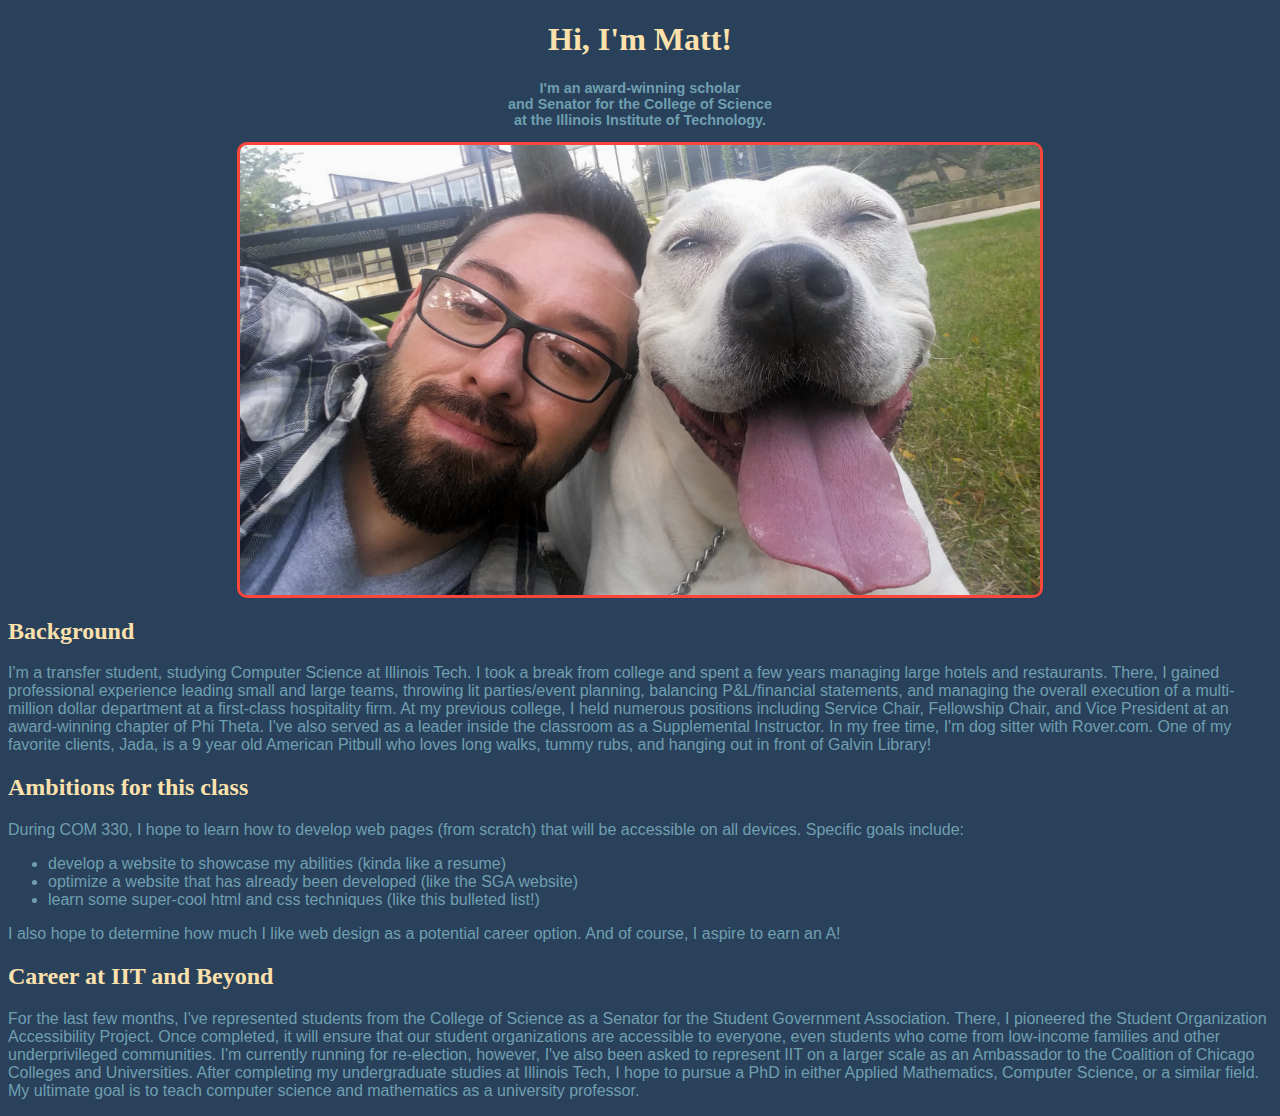
==== index.html @ 2487b68d "Renamed html file." ====
<!DOCTYPE html>
<html lang="en">
  <head>
    <title>About Mathew Chavera</title>
    <meta charset="utf-8" />
    <!-- the line below optimizes mobile screen fit -->
    <meta name="viewport" content="width=device-width, initial-scale=1.0, shrink-to-fit=no" />
    <!-- the line below links to my CSS stylesheet! -->
    <link rel="stylesheet" href="screen.css" />
  </head>
  <body>
    <header id="header">
      <h1>Hi, I'm Matt!</h1>
      <h3>
        I'm an award-winning scholar<br/>
        and Senator for the College of Science<br/>
        at the Illinois Institute of Technology.
      </h3>
      <img src="matt-and-jada.jpg" style="max-width:800px" align="middle">
    </header>
    <main id="content">
      <section id="about-me">
        <article id="background-info">
          <h2>Background</h2>
          <p>
            I'm a transfer student, studying Computer Science at Illinois Tech.  I took a break from
            college and spent a few years managing large hotels and restaurants.  There, I gained
            professional experience leading small and large teams, throwing lit parties/event
            planning, balancing P&L/financial statements, and managing the overall execution of a
            multi-million dollar department at a first-class hospitality firm.  At my previous
            college, I held numerous positions including Service Chair, Fellowship Chair, and Vice
            President at an award-winning chapter of Phi Theta. I've also served as a leader inside
            the classroom as a Supplemental Instructor.  In my free time, I'm dog sitter with
            Rover.com.  One of my favorite clients, Jada, is a 9 year old American Pitbull who loves
            long walks, tummy rubs, and hanging out in front of Galvin Library!
          </p>
        </article>
        <article id="Ambitions">
          <h2>Ambitions for this class</h2>
          <p>
            During COM 330, I hope to learn how to develop web pages (from scratch) that will be
            accessible on all devices.  Specific goals include:
          <!-- must end </p> here, or the text after <ul> will NOT change color -->
          </p>
          <ul>
            <li>develop a website to showcase my abilities (kinda like a resume)</li>
            <li>optimize a website that has already been developed (like the SGA website)</li>
            <li>learn some super-cool html and css techniques (like this bulleted list!)</li>
          </ul>
          <p>
          I also hope to determine how much I like web design as a potential career option.  And
          of course, I aspire to earn an A!
          </p>
        </article>
        <article id="career">
          <h2>Career at IIT and Beyond</h2>
          <p>
            For the last few months, I've represented students from the College of Science as a
            Senator for the Student Government Association.  There, I pioneered the Student
            Organization Accessibility Project.  Once completed, it will ensure that our student
            organizations are accessible to everyone, even students who come from low-income
            families and other underprivileged communities. I'm currently running for re-election,
            however, I've also been asked to represent IIT on a larger scale as an Ambassador to the
            Coalition of Chicago Colleges and Universities.  After completing my undergraduate
            studies at Illinois Tech, I hope to pursue a PhD in either Applied Mathematics, Computer
            Science, or a similar field.  My ultimate goal is to teach computer science and
            mathematics as a university professor.
          </p>
        </article>
      </section>
    </main>
  </body>
---- screen.css ----
html {
  font-family: "Helvetica Neue", Helvetica, Arial, sans-serif;
  //html impacts ALL elements, like a default setting
}

h1,h2,h4,h5,h6 {
  font-family: Georgia, "Times New Roman", Times, Roman, serif;
  //this takes precidence over 'html' because it is more specific
}

h1,h3{
  text-align: center;
  //center the main header
}

h1,h2{
  color: #fde1ad;
  //off-white
}

h3{
  font-family: "Gill Sans", sans-serif;
  font-size: 90%;
  color: #709fb0;
  //light blue
}

img{
  display: block;
  margin-left: auto;
  margin-right: auto;
  width: 90%;
  border-radius: 10px;
  border: 3px solid #fc463b;
}

body {background-color: #29415b;}

p,ul,li{
  color: #709fb0;
  //light blue
}
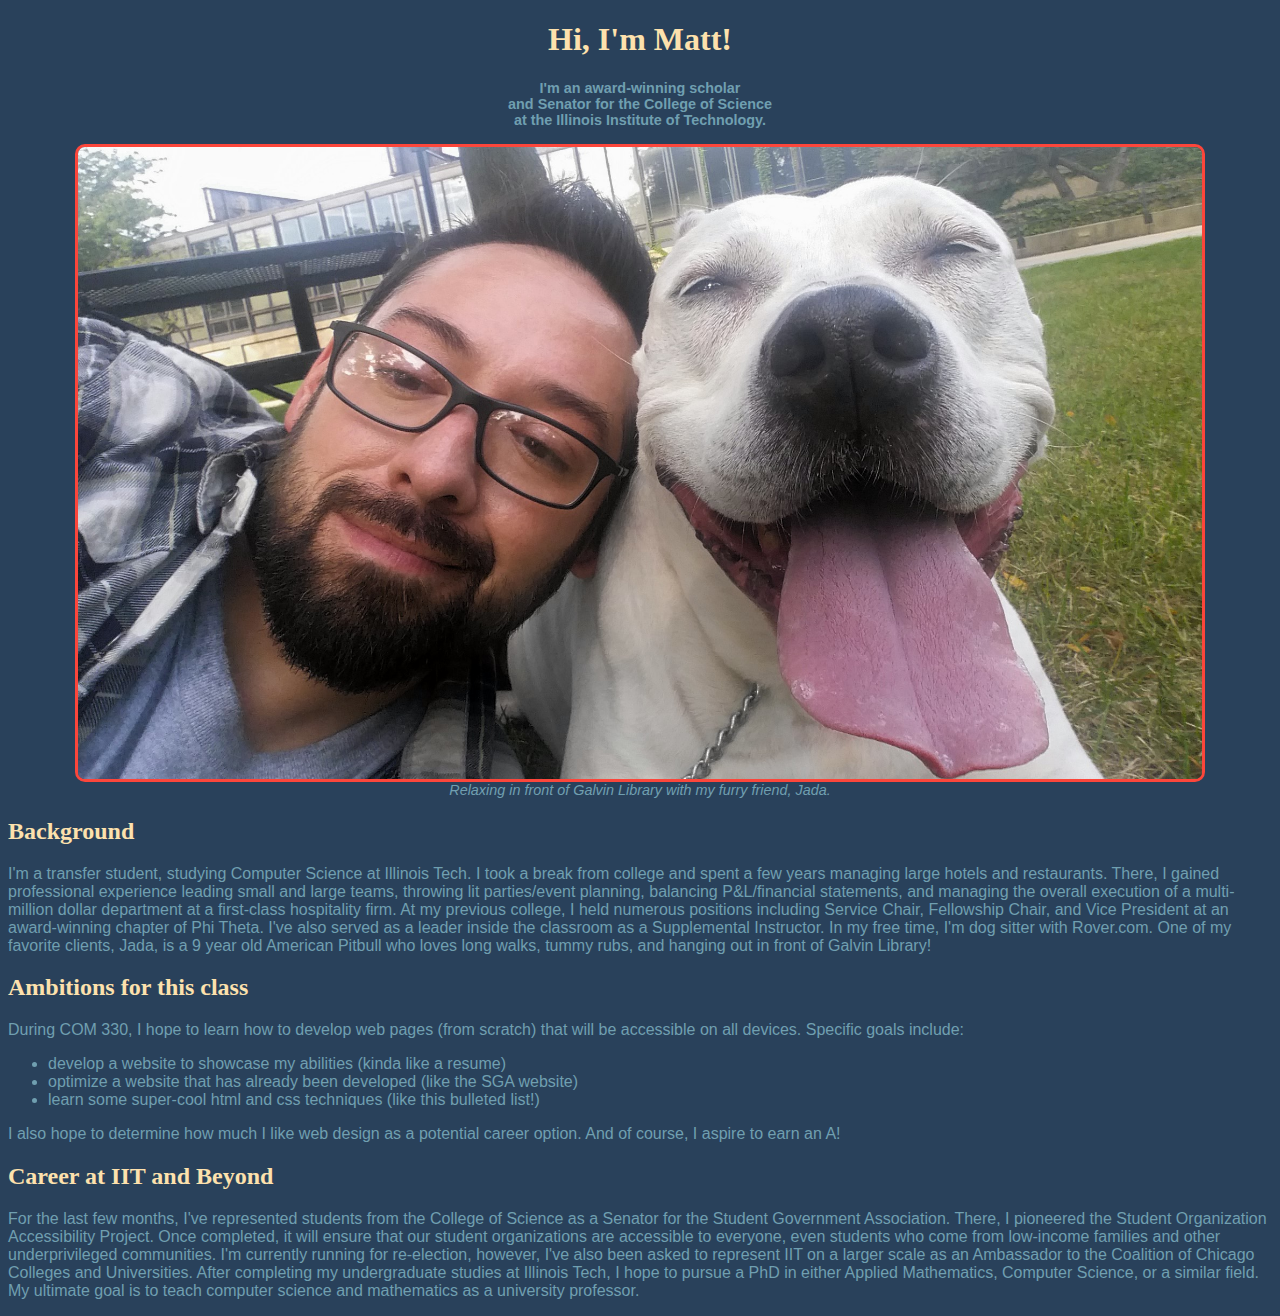
==== commit 2d077c85: "Utilized a more semantic pattern for presenting images (via figcaption); removed offending image for" ====
--- a/index.html
+++ b/index.html
@@ -16,7 +16,16 @@
         and Senator for the College of Science<br/>
         at the Illinois Institute of Technology.
       </h3>
-      <img src="matt-and-jada.jpg" style="max-width:800px" align="middle">
+<!--
+      <img src="matt-and-jada.jpg" alt="Jada and I at Galvin Library">
+-->
+      <figure>
+        <img src="matt-and-jada.jpg" alt="My furry friend">
+        <figcaption>
+         Relaxing in front of Galvin Library with my furry friend, Jada.
+        </figcaption>
+        </figure>
+
     </header>
     <main id="content">
       <section id="about-me">
--- a/screen.css
+++ b/screen.css
@@ -30,9 +30,16 @@
   display: block;
   margin-left: auto;
   margin-right: auto;
-  width: 90%;
+  width: 95%;
   border-radius: 10px;
   border: 3px solid #fc463b;
+}
+
+figcaption{
+  font-size: 90%;
+  font-style: italic;
+  color: #709fb0;
+  text-align: center;
 }
 
 body {background-color: #29415b;}
